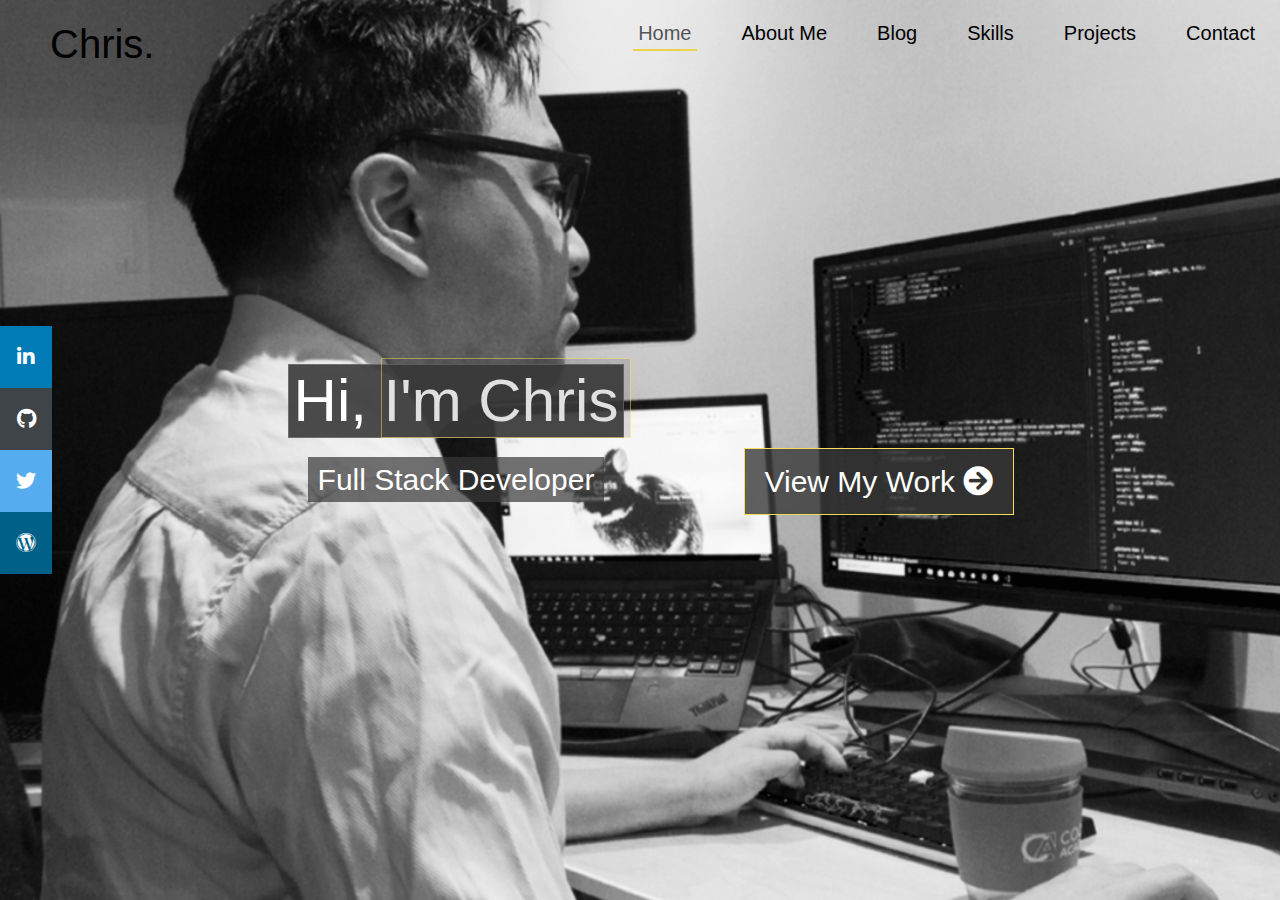
==== index.html @ 8f3da77f "fixing html issues" ====
<!DOCTYPE html>
<html lang="en">
<head>
  <meta charset="UTF-8">
  <meta name="viewport" content="width=device-width, initial-scale=1.0">
  <meta http-equiv="X-UA-Compatible" content="ie=edge">
  <link rel="stylesheet" href="./css/index.css">
  <link rel="stylesheet" href="https://stackpath.bootstrapcdn.com/bootstrap/4.3.1/css/bootstrap.min.css" integrity="sha384-ggOyR0iXCbMQv3Xipma34MD+dH/1fQ784/j6cY/iJTQUOhcWr7x9JvoRxT2MZw1T" crossorigin="anonymous">
  <link rel="stylesheet" href="https://cdnjs.cloudflare.com/ajax/libs/font-awesome/5.10.2/css/all.css">
  <link rel="stylesheet" href="https://cdnjs.cloudflare.com/ajax/libs/animate.css/3.7.2/animate.min.css">
  <title>Christopher Tri</title>
</head>
<body>
  <div class="grid-container">
      <nav class="grid-navbar">
          <div class="navbar-container">
                <div class="links">
                  <h1><a href="./index.html">Chris.</a></h1>
                  <ul id="normal-response">
                    <li><a href="./contact.html">Contact</a></li>
                    <li><a href="./projects.html">Projects</a></li>
                    <li><a href="./skills.html">Skills</a></li>
                    <li><a href="./blog.html">Blog</a></li>
                    <li><a href="./about.html">About Me</a></li>
                    <li><a href="./index.html" id="active">Home</a></li>
                  </ul>
                  <div id="button">
                    <label>
                      <input type="checkbox" value="1"><span class="fas fa-bars ham"></span>
                      <div class="menu">
                        <ul>
                          <li><a href="./index.html" id="active-2">Home</a></li>
                          <li><a href="./about.html">About Me</a></li>
                          <li><a href="./blog.html">Blog</a></li>
                          <li><a href="./skills.html">Skills</a></li>
                          <li><a href="./projects.html">Projects</a></li>
                          <li><a href="./contact.html">Contact</a></li>
                        </ul>
                      </div>
                    </label>
                  </div>
                </div>
          </div>
        </nav>
    <div class="grid-main">
      <div class="main-container">
        <div class="black-box" id="black-box">
          <div class="text-box ">
              <h2 class="animated fadeIn slow">Hi, I'm Chris</h2>
              <p class="animated fadeIn slow delay-1s">Full Stack Developer</p>
              <div class="yellow-box"></div>
          </div>
            <div class="view-work-link animated fadeIn slow delay-2s">
                  <a href="./projects.html">
                    <div class="work-link">View My Work <i class="fas fa-arrow-circle-right"></i></div>
                    </a>
            </div>
        </div>
      </div>
    </div>
    <footer>
      <div class="icon-bar">
        <a href="https://www.linkedin.com/in/christopherqtri/" target="_blank" class="linkedin"><i class="fab fa-linkedin-in"></i></a>
        <a href="https://github.com/MomentaiChris26/" target="_blank" class="github"><i class="fab fa-github"></i></a>
        <a href="#" target="_blank" class="twitter"><i class="fab fa-twitter"></i></a>
        <a href="https://magicalchrizjourneytofullstack.wordpress.com" target="_blank" class="wordpress"><i class="fab fa-wordpress"></i></a>
      </div>
    </footer>
  </div>
 
</body>
</html>
---- css/index.css ----
@import "navbar.css";
@import "footer.css";


* {
  margin: 0;
}

/* Setting CSS Grid Layout */

.grid-container {
  display: grid;
  height: 100vh;
  grid-template-rows: 0.1fr auto 0.01fr;
  background-image: url("../pictures/chris-landingpg.png");
  background-size: cover;
  background-origin: padding-box;
}

.main-container {
  width: 100%;
  display: flex;
  flex-direction: column;
  justify-content: center;
  align-items: center;
} 

.black-box {
  height: 80%;
  width: 70%;
  display: grid;
  grid-template-columns: 0.5fr 0.5fr;
}

.grid-main {
  display: flex;
}

/* Specific CSS to index.html with background pic */

.black-box h2 {
  background-color: rgba(57, 56, 56, 0.9);
  border: 1px solid rgba(255, 255, 255, 0.2);
  color: white;
  font-size: 60px;
  padding-right: 5px;
  padding-left: 5px;
}

.black-box .text-box .yellow-box {
  border: 1px solid #F9DC5C;
  background-color: rgba(57, 56, 56, 0.3);
  height: 80px;
  width: 250px;
  opacity: 0.5;
  position: relative;
  bottom: 160px;
  left: 50px;
}

.black-box .text-box {
  display: flex;
  justify-content: center;
  align-items: center;
  flex-direction: column;
  font-family: 'Roboto', sans-serif;
  padding-left: 80px;
}

.black-box .text-box p {
  color: white;
  background-color: rgba(57, 56, 56, 0.7);
  margin-top: 3%;
  font-size: 30px;
  padding-right: 10px;
  padding-left: 10px;
}

.black-box .view-work-link {
  height: 100%;
  display: flex;
  flex-direction: column;
  align-items: center;
  justify-content: center;
}

.work-link{
  margin-left: 30px;
  padding: 10px 20px;
  color: white;
  font-size: 30px;
  border: 1px solid #F9DC5C;
  box-sizing: inherit;
  display: inline-block;
  text-decoration: none;
  background-color: rgba(57, 56, 56, 0.8);
}

.work-link:hover {
  opacity: 0.5;
  background-color: blue;
  cursor: pointer;
}


@media only screen and (max-width: 1165px) {
  .black-box h2 {
    font-size: 50px;
  }
  .black-box .text-box .yellow-box {
    bottom: 135px;
    left: 40px;
    height: 60px;
    width: 200px;
  }
  
  .black-box .text-box {
    padding-left: 0;
  }
}

@media only screen and (max-width: 950px) {
  .black-box {
    display: flex;
    flex-direction: column;
    justify-content: center;
    align-content: center;
  }
  .black-box .view-work-link {
    height: 20%;
  }

  .work-link {
    margin-left: 0;
  }

  .black-box .text-box .yellow-box {
    bottom: 144px;
    left: 37px;
  }
}

@media only screen and (max-width: 800px) {

  .black-box .yellow-box { 
    display: none;
  }
}

@media only screen and (max-width: 376px) {
  .black-box h2 {
    font-size: 45px;
  }



  .black-box .text-box p {
    font-size: 25px;
   }

   .work-link {
     margin-left: 0;
     font-size: 24px;
   }
}
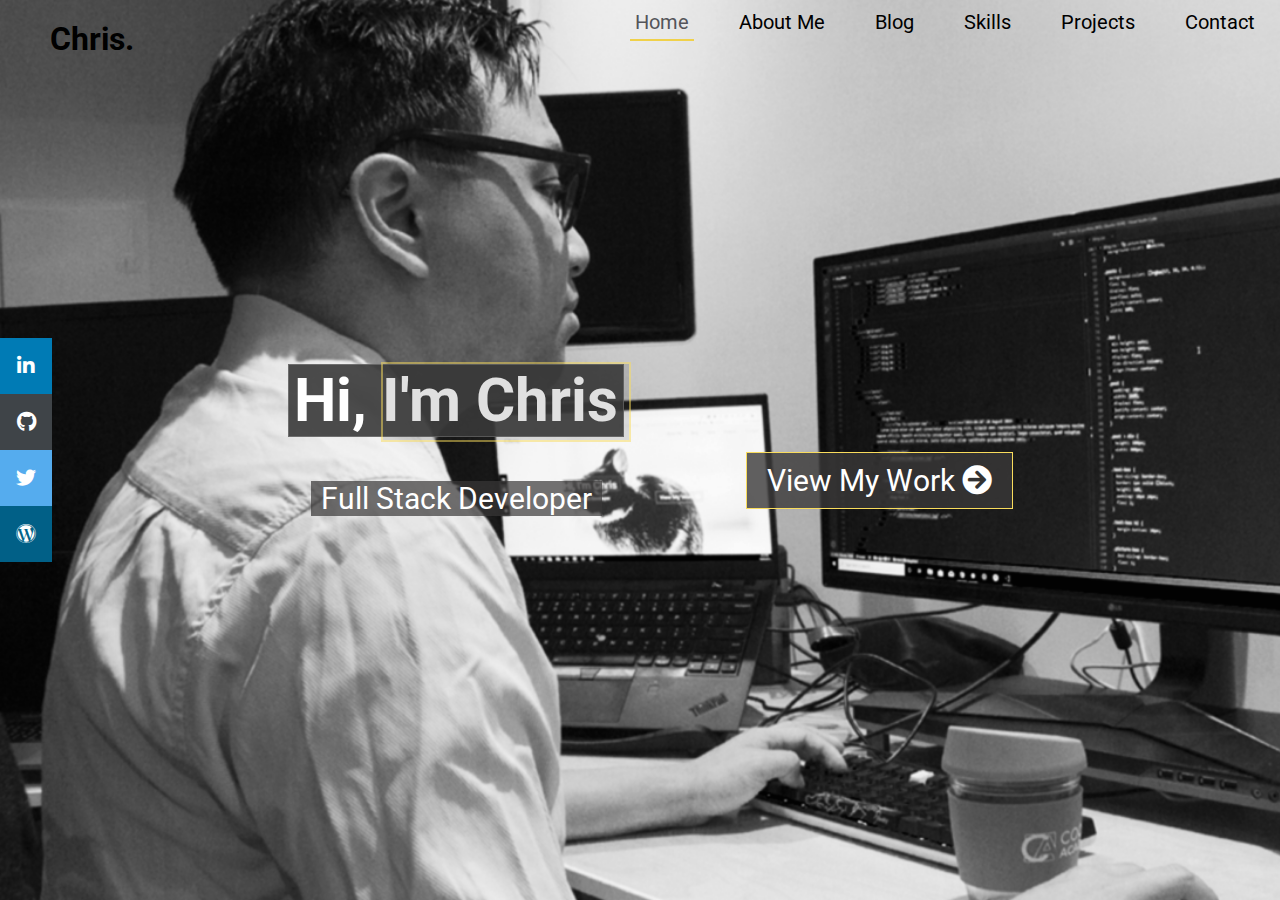
==== commit 336c256b: "fixed sizing issue, ran html through checker, one particlar error with hambuger menu to be fixed." ====
--- a/index.html
+++ b/index.html
@@ -5,7 +5,7 @@
   <meta name="viewport" content="width=device-width, initial-scale=1.0">
   <meta http-equiv="X-UA-Compatible" content="ie=edge">
   <link rel="stylesheet" href="./css/index.css">
-  <link rel="stylesheet" href="https://stackpath.bootstrapcdn.com/bootstrap/4.3.1/css/bootstrap.min.css" integrity="sha384-ggOyR0iXCbMQv3Xipma34MD+dH/1fQ784/j6cY/iJTQUOhcWr7x9JvoRxT2MZw1T" crossorigin="anonymous">
+  <!-- <link rel="stylesheet" href="https://stackpath.bootstrapcdn.com/bootstrap/4.3.1/css/bootstrap.min.css" integrity="sha384-ggOyR0iXCbMQv3Xipma34MD+dH/1fQ784/j6cY/iJTQUOhcWr7x9JvoRxT2MZw1T" crossorigin="anonymous"> -->
   <link rel="stylesheet" href="https://cdnjs.cloudflare.com/ajax/libs/font-awesome/5.10.2/css/all.css">
   <link rel="stylesheet" href="https://cdnjs.cloudflare.com/ajax/libs/animate.css/3.7.2/animate.min.css">
   <title>Christopher Tri</title>
--- a/css/index.css
+++ b/css/index.css
@@ -1,9 +1,11 @@
 @import "navbar.css";
 @import "footer.css";
+@import "fonts.css";
 
 
 * {
   margin: 0;
+  font-family: 'Roboto', sans-serif;
 }
 
 /* Setting CSS Grid Layout */
@@ -48,13 +50,14 @@
 }
 
 .black-box .text-box .yellow-box {
-  border: 1px solid #F9DC5C;
+  border: 2px solid #F9DC5C;
+  box-sizing: border-box;
   background-color: rgba(57, 56, 56, 0.3);
   height: 80px;
   width: 250px;
   opacity: 0.5;
   position: relative;
-  bottom: 160px;
+  bottom: 154px;
   left: 50px;
 }
 
@@ -70,7 +73,7 @@
 .black-box .text-box p {
   color: white;
   background-color: rgba(57, 56, 56, 0.7);
-  margin-top: 3%;
+  margin-top: 12%;
   font-size: 30px;
   padding-right: 10px;
   padding-left: 10px;
@@ -108,10 +111,10 @@
     font-size: 50px;
   }
   .black-box .text-box .yellow-box {
-    bottom: 135px;
-    left: 40px;
+    bottom: 136px;
+    left: 44px;
     height: 60px;
-    width: 200px;
+    width: 215px;
   }
   
   .black-box .text-box {
@@ -135,8 +138,8 @@
   }
 
   .black-box .text-box .yellow-box {
-    bottom: 144px;
-    left: 37px;
+    bottom: 171px;
+    left: 42px;
   }
 }
 
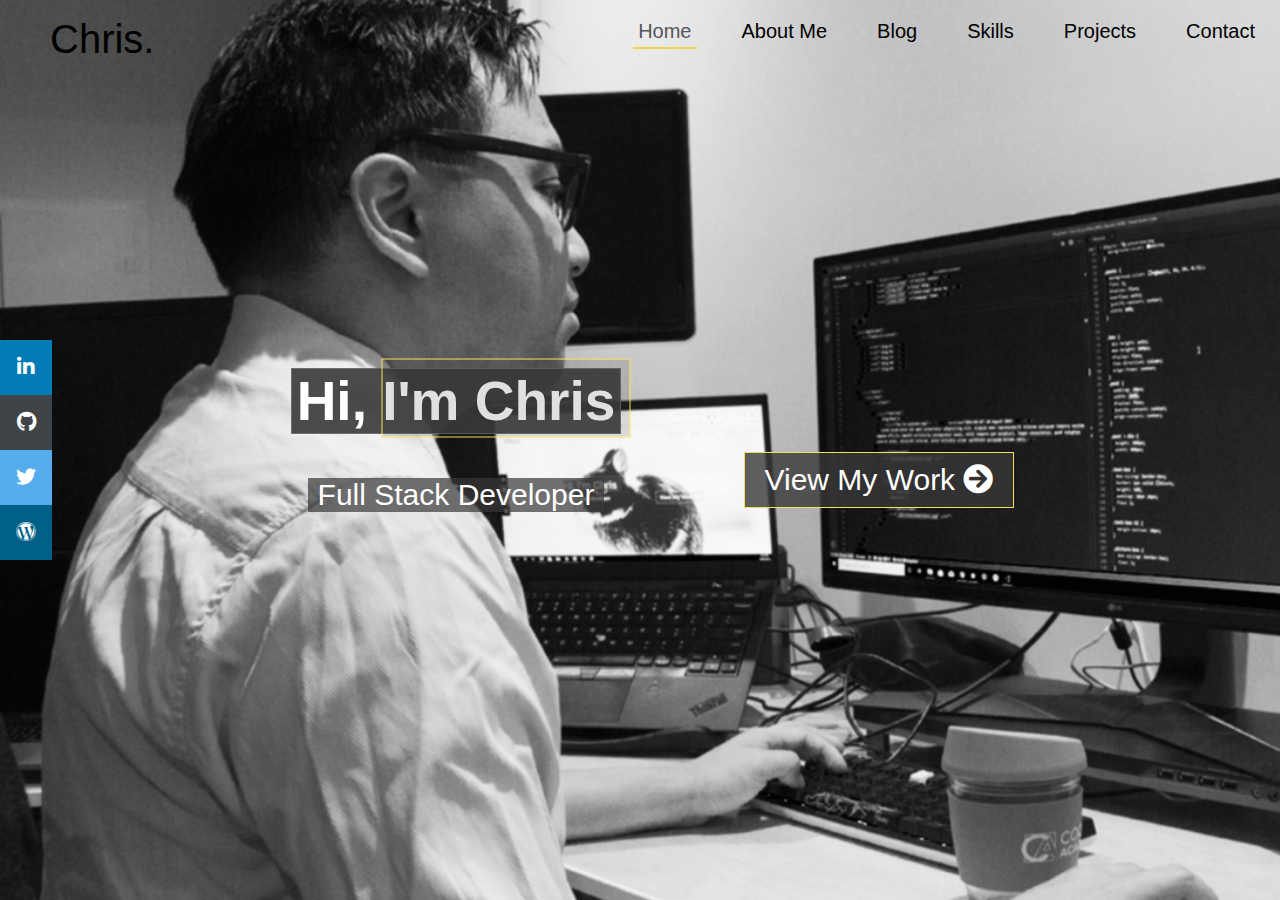
==== commit 5d0b236b: "added twitter link" ====
--- a/index.html
+++ b/index.html
@@ -5,7 +5,6 @@
   <meta name="viewport" content="width=device-width, initial-scale=1.0">
   <meta http-equiv="X-UA-Compatible" content="ie=edge">
   <link rel="stylesheet" href="./css/index.css">
-  <!-- <link rel="stylesheet" href="https://stackpath.bootstrapcdn.com/bootstrap/4.3.1/css/bootstrap.min.css" integrity="sha384-ggOyR0iXCbMQv3Xipma34MD+dH/1fQ784/j6cY/iJTQUOhcWr7x9JvoRxT2MZw1T" crossorigin="anonymous"> -->
   <link rel="stylesheet" href="https://cdnjs.cloudflare.com/ajax/libs/font-awesome/5.10.2/css/all.css">
   <link rel="stylesheet" href="https://cdnjs.cloudflare.com/ajax/libs/animate.css/3.7.2/animate.min.css">
   <title>Christopher Tri</title>
@@ -62,7 +61,7 @@
       <div class="icon-bar">
         <a href="https://www.linkedin.com/in/christopherqtri/" target="_blank" class="linkedin"><i class="fab fa-linkedin-in"></i></a>
         <a href="https://github.com/MomentaiChris26/" target="_blank" class="github"><i class="fab fa-github"></i></a>
-        <a href="#" target="_blank" class="twitter"><i class="fab fa-twitter"></i></a>
+        <a href="https://twitter.com/TriChristopher" target="_blank" class="twitter"><i class="fab fa-twitter"></i></a>
         <a href="https://magicalchrizjourneytofullstack.wordpress.com" target="_blank" class="wordpress"><i class="fab fa-wordpress"></i></a>
       </div>
     </footer>
--- a/css/index.css
+++ b/css/index.css
@@ -1,12 +1,6 @@
 @import "navbar.css";
 @import "footer.css";
-@import "fonts.css";
-
-
-* {
-  margin: 0;
-  font-family: 'Roboto', sans-serif;
-}
+@import "main.css";
 
 /* Setting CSS Grid Layout */
 
@@ -44,7 +38,7 @@
   background-color: rgba(57, 56, 56, 0.9);
   border: 1px solid rgba(255, 255, 255, 0.2);
   color: white;
-  font-size: 60px;
+  font-size: 55px;
   padding-right: 5px;
   padding-left: 5px;
 }
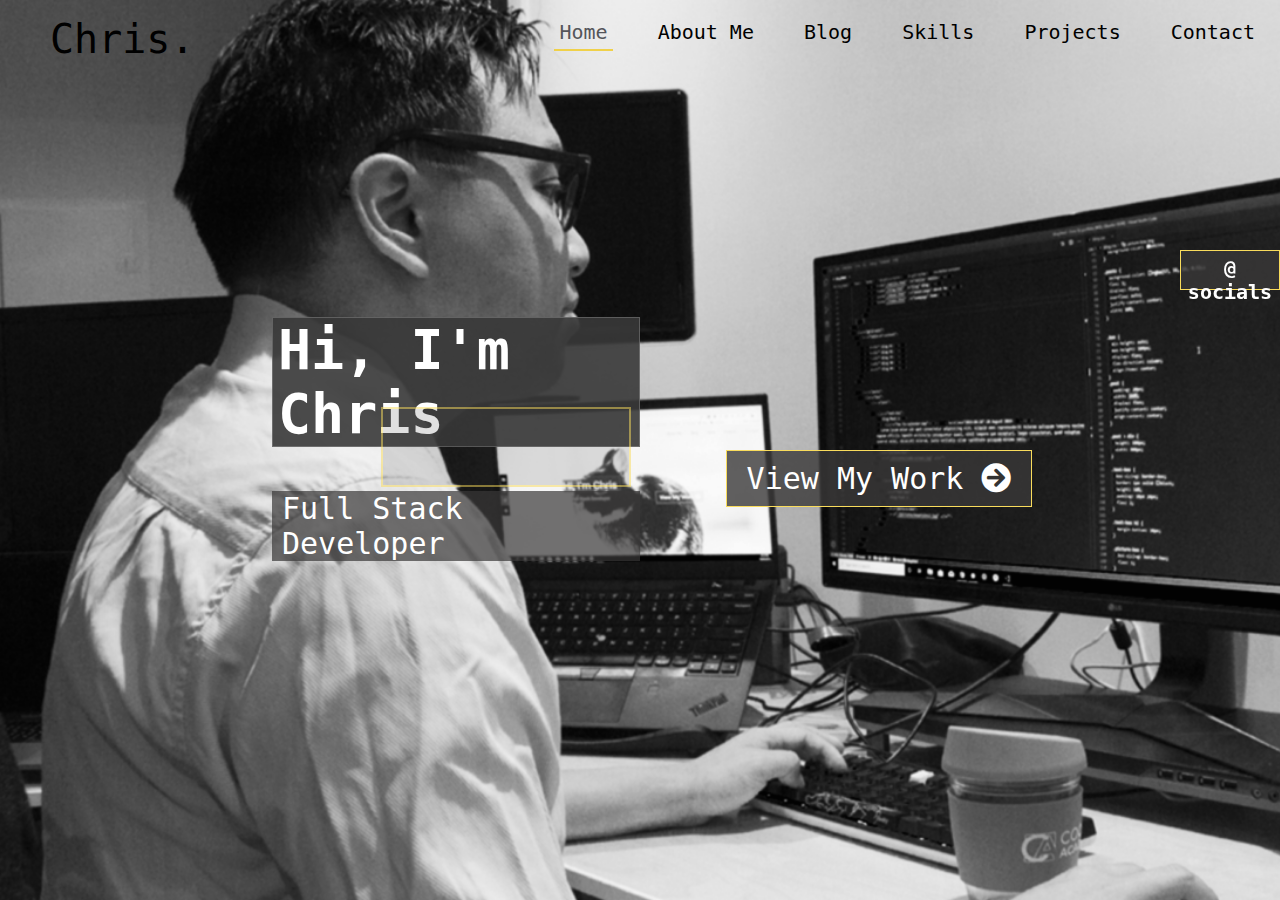
==== commit 93908dd5: "moved sidebar to the side and made it auto hide" ====
--- a/index.html
+++ b/index.html
@@ -57,14 +57,15 @@
         </div>
       </div>
     </div>
-    <footer>
-      <div class="icon-bar">
-        <a href="https://www.linkedin.com/in/christopherqtri/" target="_blank" class="linkedin"><i class="fab fa-linkedin-in"></i></a>
-        <a href="https://github.com/MomentaiChris26/" target="_blank" class="github"><i class="fab fa-github"></i></a>
-        <a href="https://twitter.com/TriChristopher" target="_blank" class="twitter"><i class="fab fa-twitter"></i></a>
-        <a href="https://magicalchrizjourneytofullstack.wordpress.com" target="_blank" class="wordpress"><i class="fab fa-wordpress"></i></a>
-      </div>
-    </footer>
+      <section href="#" class="socials-links">
+        <h4>@ socials</h4>
+        <ul class="dropdown animated slideInRight">
+          <li><a href="https://www.linkedin.com/in/christopherqtri/" target="_blank" class="linkedin"><i class="fab fa-linkedin-in"></i></a></li>
+          <li><a href="https://github.com/MomentaiChris26/" target="_blank" class="github"><i class="fab fa-github"></i></a></li>
+          <li><a href="https://twitter.com/TriChristopher" target="_blank" class="twitter"><i class="fab fa-twitter"></i></a></li>
+          <li><a href="https://magicalchrizjourneytofullstack.wordpress.com" target="_blank" class="wordpress"><i class="fab fa-wordpress"></i></a></li>
+        </ul>
+      </section>
   </div>
  
 </body>
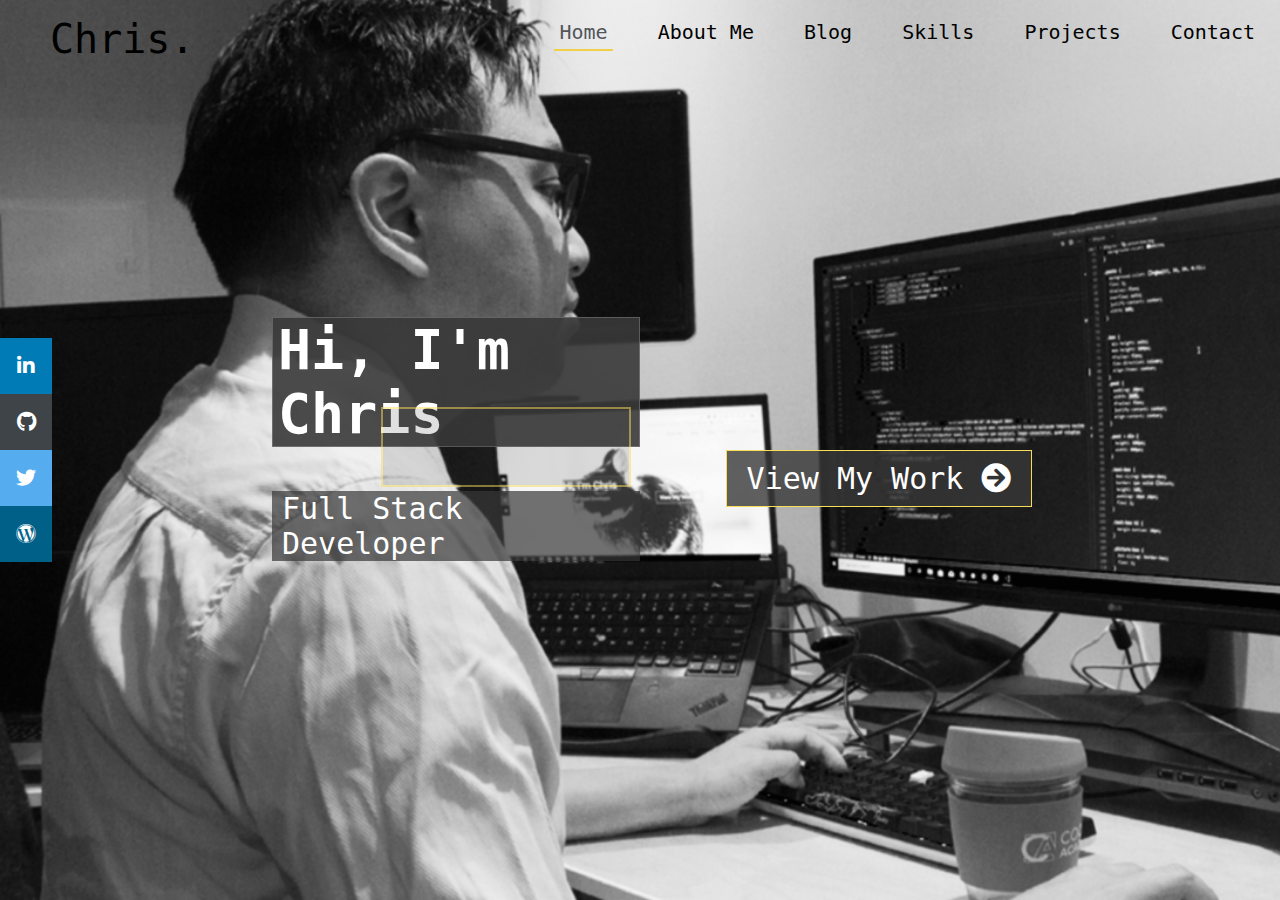
==== commit ce3f361f: "fixed nav aside html tags and removed second active id to condense into single one" ====
--- a/index.html
+++ b/index.html
@@ -11,36 +11,34 @@
 </head>
 <body>
   <div class="grid-container">
-      <nav class="grid-navbar">
-          <div class="navbar-container">
-                <div class="links">
-                  <h1><a href="./index.html">Chris.</a></h1>
-                  <ul id="normal-response">
+      <nav class="navbar-container">
+          <div class="links">
+            <h1><a href="./index.html">Chris.</a></h1>
+            <ul id="normal-response">
+              <li><a href="./contact.html" >Contact</a></li>
+              <li><a href="./projects.html">Projects</a></li>
+              <li><a href="./skills.html">Skills</a></li>
+              <li><a href="./blog.html">Blog</a></li>
+              <li><a href="./about.html">About Me</a></li>
+              <li><a href="./index.html" id="active">Home</a></li>
+            </ul>
+            <div id="button">
+              <label>
+                <input type="checkbox" value="1"><span class="fas fa-bars ham"></span>
+                <div class="menu">
+                  <ul>
+                    <li><a href="./index.html" id="active">Home</a></li>
+                    <li><a href="./about.html">About Me</a></li>
+                    <li><a href="./blog.html">Blog</a></li>
+                    <li><a href="./skills.html">Skills</a></li>
+                    <li><a href="./projects.html">Projects</a></li>
                     <li><a href="./contact.html">Contact</a></li>
-                    <li><a href="./projects.html">Projects</a></li>
-                    <li><a href="./skills.html">Skills</a></li>
-                    <li><a href="./blog.html">Blog</a></li>
-                    <li><a href="./about.html">About Me</a></li>
-                    <li><a href="./index.html" id="active">Home</a></li>
                   </ul>
-                  <div id="button">
-                    <label>
-                      <input type="checkbox" value="1"><span class="fas fa-bars ham"></span>
-                      <div class="menu">
-                        <ul>
-                          <li><a href="./index.html" id="active-2">Home</a></li>
-                          <li><a href="./about.html">About Me</a></li>
-                          <li><a href="./blog.html">Blog</a></li>
-                          <li><a href="./skills.html">Skills</a></li>
-                          <li><a href="./projects.html">Projects</a></li>
-                          <li><a href="./contact.html">Contact</a></li>
-                        </ul>
-                      </div>
-                    </label>
-                  </div>
                 </div>
+              </label>
+            </div>
           </div>
-        </nav>
+  </nav>
     <div class="grid-main">
       <div class="main-container">
         <div class="black-box" id="black-box">
@@ -57,16 +55,12 @@
         </div>
       </div>
     </div>
-      <section href="#" class="socials-links">
-        <h4>@ socials</h4>
-        <ul class="dropdown animated slideInRight">
-          <li><a href="https://www.linkedin.com/in/christopherqtri/" target="_blank" class="linkedin"><i class="fab fa-linkedin-in"></i></a></li>
-          <li><a href="https://github.com/MomentaiChris26/" target="_blank" class="github"><i class="fab fa-github"></i></a></li>
-          <li><a href="https://twitter.com/TriChristopher" target="_blank" class="twitter"><i class="fab fa-twitter"></i></a></li>
-          <li><a href="https://magicalchrizjourneytofullstack.wordpress.com" target="_blank" class="wordpress"><i class="fab fa-wordpress"></i></a></li>
-        </ul>
-      </section>
   </div>
- 
+  <aside class="icon-bar">
+    <a href="https://www.linkedin.com/in/christopherqtri/" target="_blank" class="linkedin"><i class="fab fa-linkedin-in"></i></a>
+    <a href="https://github.com/MomentaiChris26/" target="_blank" class="github"><i class="fab fa-github"></i></a>
+    <a href="https://twitter.com/TriChristopher" target="_blank" class="twitter"><i class="fab fa-twitter"></i></a>
+    <a href="https://magicalchrizjourneytofullstack.wordpress.com" target="_blank" class="wordpress"><i class="fab fa-wordpress"></i></a>
+  </aside>
 </body>
 </html>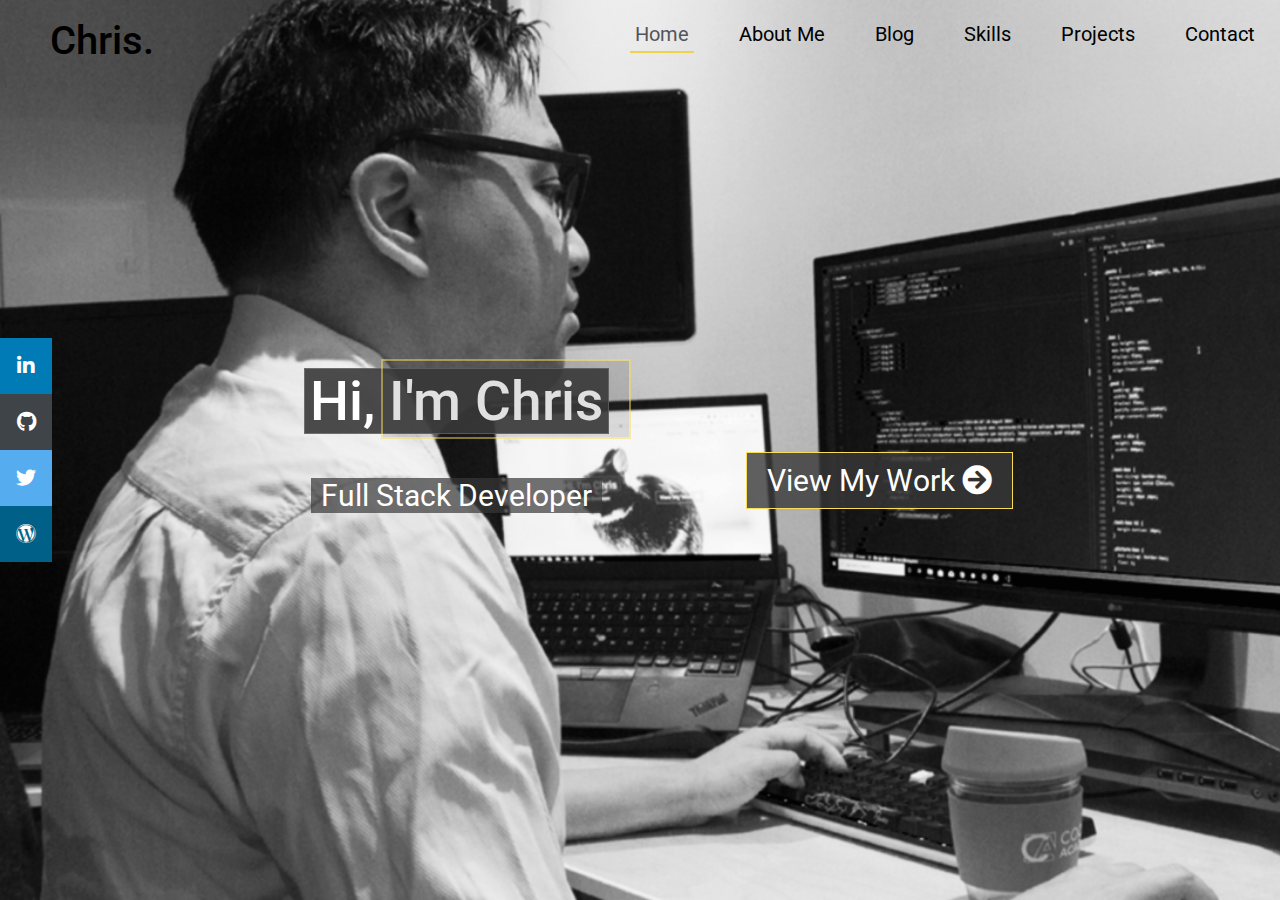
==== commit a1193fd9: "fixed semantic issues with html and ran html through validater to fix other issues" ====
--- a/index.html
+++ b/index.html
@@ -11,56 +11,58 @@
 </head>
 <body>
   <div class="grid-container">
-      <nav class="navbar-container">
-          <div class="links">
-            <h1><a href="./index.html">Chris.</a></h1>
-            <ul id="normal-response">
-              <li><a href="./contact.html" >Contact</a></li>
-              <li><a href="./projects.html">Projects</a></li>
-              <li><a href="./skills.html">Skills</a></li>
-              <li><a href="./blog.html">Blog</a></li>
-              <li><a href="./about.html">About Me</a></li>
-              <li><a href="./index.html" id="active">Home</a></li>
-            </ul>
-            <div id="button">
-              <label>
-                <input type="checkbox" value="1"><span class="fas fa-bars ham"></span>
-                <div class="menu">
-                  <ul>
-                    <li><a href="./index.html" id="active">Home</a></li>
-                    <li><a href="./about.html">About Me</a></li>
-                    <li><a href="./blog.html">Blog</a></li>
-                    <li><a href="./skills.html">Skills</a></li>
-                    <li><a href="./projects.html">Projects</a></li>
-                    <li><a href="./contact.html">Contact</a></li>
-                  </ul>
-                </div>
-              </label>
+    <nav class="navbar-container">
+      <div class="links">
+        <!-- Main navigation bar while screen aspect is greater than 819px -->
+        <h1><a href="./index.html">Chris.</a></h1>
+        <ul id="normal-response">
+          <li><a href="./contact.html" >Contact</a></li>
+          <li><a href="./projects.html">Projects</a></li>
+          <li><a href="./skills.html">Skills</a></li>
+          <li><a href="./blog.html">Blog</a></li>
+          <li><a href="./about.html">About Me</a></li>
+          <li><a href="./index.html" id="active">Home</a></li>
+        </ul>
+        <!-- Hamburger menu - Hidden while screen aspect is 819px -->
+        <div id="button">
+          <label>
+            <input type="checkbox" value="1"><span class="fas fa-bars ham"></span>
+            <div class="menu">
+              <ul>
+                <li><a href="./index.html" id="active-ham">Home</a></li>
+                <li><a href="./about.html">About Me</a></li>
+                <li><a href="./blog.html">Blog</a></li>
+                <li><a href="./skills.html">Skills</a></li>
+                <li><a href="./projects.html">Projects</a></li>
+                <li><a href="./contact.html">Contact</a></li>
+              </ul>
             </div>
-          </div>
+          </label>
+        </div>
+      </div>
   </nav>
-    <div class="grid-main">
-      <div class="main-container">
-        <div class="black-box" id="black-box">
-          <div class="text-box ">
+    <section class="grid-main">
+        <div class="title-container">
+         <!-- animation library provided animate.css by Daniel Eden. Link to Github https://github.com/daneden/animate.css -->
+          <div class="text-box">
               <h2 class="animated fadeIn slow">Hi, I'm Chris</h2>
               <p class="animated fadeIn slow delay-1s">Full Stack Developer</p>
               <div class="yellow-box"></div>
           </div>
             <div class="view-work-link animated fadeIn slow delay-2s">
-                  <a href="./projects.html">
-                    <div class="work-link">View My Work <i class="fas fa-arrow-circle-right"></i></div>
-                    </a>
+              <a href="./projects.html">
+                <div class="work-link">View My Work <i class="fas fa-arrow-circle-right"></i></div>
+              </a>
             </div>
         </div>
-      </div>
-    </div>
+    </section>
   </div>
-  <aside class="icon-bar">
-    <a href="https://www.linkedin.com/in/christopherqtri/" target="_blank" class="linkedin"><i class="fab fa-linkedin-in"></i></a>
-    <a href="https://github.com/MomentaiChris26/" target="_blank" class="github"><i class="fab fa-github"></i></a>
-    <a href="https://twitter.com/TriChristopher" target="_blank" class="twitter"><i class="fab fa-twitter"></i></a>
-    <a href="https://magicalchrizjourneytofullstack.wordpress.com" target="_blank" class="wordpress"><i class="fab fa-wordpress"></i></a>
-  </aside>
+  <!-- Sidebar container for social media links -->
+  <aside class="social-links-sidebar">
+      <a href="https://www.linkedin.com/in/christopherqtri/" target="_blank" class="linkedin"><i class="fab fa-linkedin-in"></i></a>
+      <a href="https://github.com/MomentaiChris26/" target="_blank" class="github"><i class="fab fa-github"></i></a>
+      <a href="https://twitter.com/TriChristopher" target="_blank" class="twitter"><i class="fab fa-twitter"></i></a>
+      <a href="https://magicalchrizjourneytofullstack.wordpress.com" target="_blank" class="wordpress"><i class="fab fa-wordpress"></i></a>
+    </aside>
 </body>
 </html>--- a/css/index.css
+++ b/css/index.css
@@ -1,6 +1,6 @@
-@import "navbar.css";
-@import "footer.css";
 @import "main.css";
+@import url('https://fonts.googleapis.com/css?family=Roboto&display=swap');
+
 
 /* Setting CSS Grid Layout */
 
@@ -13,37 +13,34 @@
   background-origin: padding-box;
 }
 
-.main-container {
+.grid-main {
   width: 100%;
   display: flex;
   flex-direction: column;
   justify-content: center;
   align-items: center;
-} 
+}
 
-.black-box {
+/* CSS styling to title text including yellow square */
+
+.title-container {
   height: 80%;
   width: 70%;
   display: grid;
   grid-template-columns: 0.5fr 0.5fr;
 }
 
-.grid-main {
-  display: flex;
-}
-
-/* Specific CSS to index.html with background pic */
-
-.black-box h2 {
+.title-container h2 {
   background-color: rgba(57, 56, 56, 0.9);
   border: 1px solid rgba(255, 255, 255, 0.2);
   color: white;
   font-size: 55px;
   padding-right: 5px;
   padding-left: 5px;
+  font-weight: 500;
 }
 
-.black-box .text-box .yellow-box {
+.title-container .text-box .yellow-box {
   border: 2px solid #F9DC5C;
   box-sizing: border-box;
   background-color: rgba(57, 56, 56, 0.3);
@@ -55,7 +52,7 @@
   left: 50px;
 }
 
-.black-box .text-box {
+.title-container .text-box {
   display: flex;
   justify-content: center;
   align-items: center;
@@ -64,7 +61,7 @@
   padding-left: 80px;
 }
 
-.black-box .text-box p {
+.title-container .text-box p {
   color: white;
   background-color: rgba(57, 56, 56, 0.7);
   margin-top: 12%;
@@ -73,7 +70,9 @@
   padding-left: 10px;
 }
 
-.black-box .view-work-link {
+/* CSS styling for link to projects page */
+
+.title-container .view-work-link {
   height: 100%;
   display: flex;
   flex-direction: column;
@@ -99,65 +98,51 @@
   cursor: pointer;
 }
 
+/* Responsiveness fixes for index page */
 
 @media only screen and (max-width: 1165px) {
-  .black-box h2 {
-    font-size: 50px;
-  }
-  .black-box .text-box .yellow-box {
+  .title-container h2 { font-size: 50px;}
+
+  .title-container.text-box {padding-left: 0;}
+
+  .title-container .text-box .yellow-box {
     bottom: 136px;
     left: 44px;
     height: 60px;
     width: 215px;
-  }
-  
-  .black-box .text-box {
-    padding-left: 0;
-  }
+  } 
 }
 
 @media only screen and (max-width: 950px) {
-  .black-box {
+  .title-container {
     display: flex;
     flex-direction: column;
     justify-content: center;
     align-content: center;
   }
-  .black-box .view-work-link {
-    height: 20%;
-  }
+  .title-container .view-work-link {height: 20%;}
 
-  .work-link {
-    margin-left: 0;
-  }
+  .work-link {margin-left: 0;}
 
-  .black-box .text-box .yellow-box {
+  .title-container .text-box .yellow-box {
     bottom: 171px;
     left: 42px;
   }
 }
 
 @media only screen and (max-width: 800px) {
-
-  .black-box .yellow-box { 
-    display: none;
-  }
+  .title-container .yellow-box {display: none;}
 }
 
 @media only screen and (max-width: 376px) {
-  .black-box h2 {
-    font-size: 45px;
-  }
+  .title-container h2 {font-size: 45px;}
 
-
-
-  .black-box .text-box p {
-    font-size: 25px;
-   }
+  .title-container .text-box p {font-size: 25px;}
 
    .work-link {
      margin-left: 0;
      font-size: 24px;
    }
+
 }
 
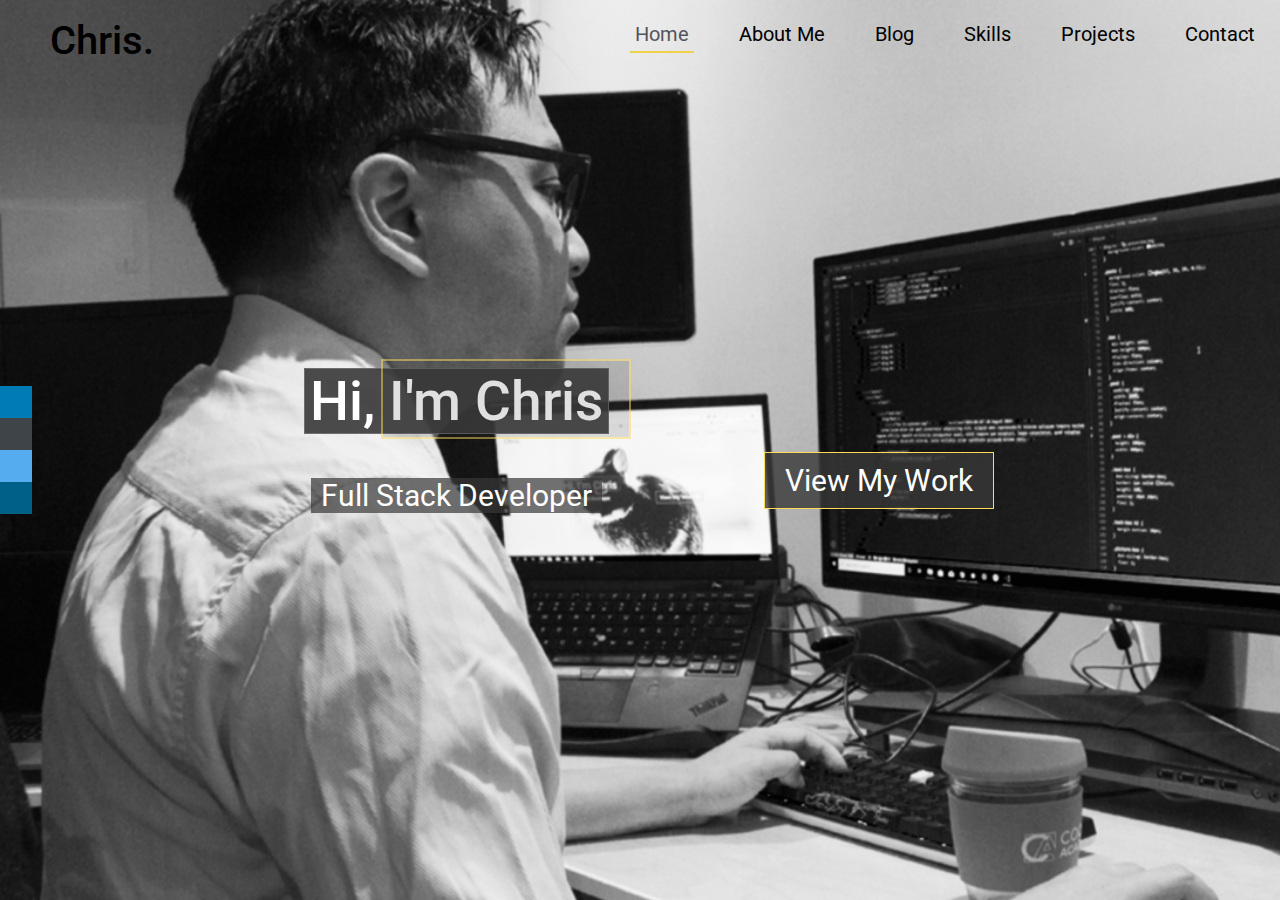
==== commit a469310f: "added SRI hashes to index page" ====
--- a/index.html
+++ b/index.html
@@ -4,9 +4,9 @@
   <meta charset="UTF-8">
   <meta name="viewport" content="width=device-width, initial-scale=1.0">
   <meta http-equiv="X-UA-Compatible" content="ie=edge">
-  <link rel="stylesheet" href="./css/index.css">
-  <link rel="stylesheet" href="https://cdnjs.cloudflare.com/ajax/libs/font-awesome/5.10.2/css/all.css">
-  <link rel="stylesheet" href="https://cdnjs.cloudflare.com/ajax/libs/animate.css/3.7.2/animate.min.css">
+  <link rel="stylesheet" href="./css/index.css" integrity="sha512-34Cs/U6B7k5rrl/JafLwXZxTNvfHefqSSADcMMQfQRtoWv7Grf55zjVbZb/y/Vv+AWPs1adXmMEQ7xUiZxt4fA sha384-fbd7ZONcl6RJa1ye6ukl1JP4ul3N91USIDFQ19soaOsDHSurMAvJeywv+SQlzbWC" crossorigin="anonymous">
+  <link rel="stylesheet" href="https://cdnjs.cloudflare.com/ajax/libs/font-awesome/5.10.2/css/all.css" integrity="sha384-Ex0vLvgbKZTFlqEetkjk2iUgM+H5udpQKFKjBoGFwPaHRGhiWyVI6jLz/3fBm5ht" crossorigin="anonymous">
+  <link rel="stylesheet" href="https://cdnjs.cloudflare.com/ajax/libs/animate.css/3.7.2/animate.min.css" integrity="sha384-7/Tl0k65OTvDSvtuq7aPR7aa0aCz7ZKqHsbMRLxhzueldW+9MZpCe9LB1c5UBuNS" crossorigin="anonymous">
   <title>Christopher Tri</title>
 </head>
 <body>
